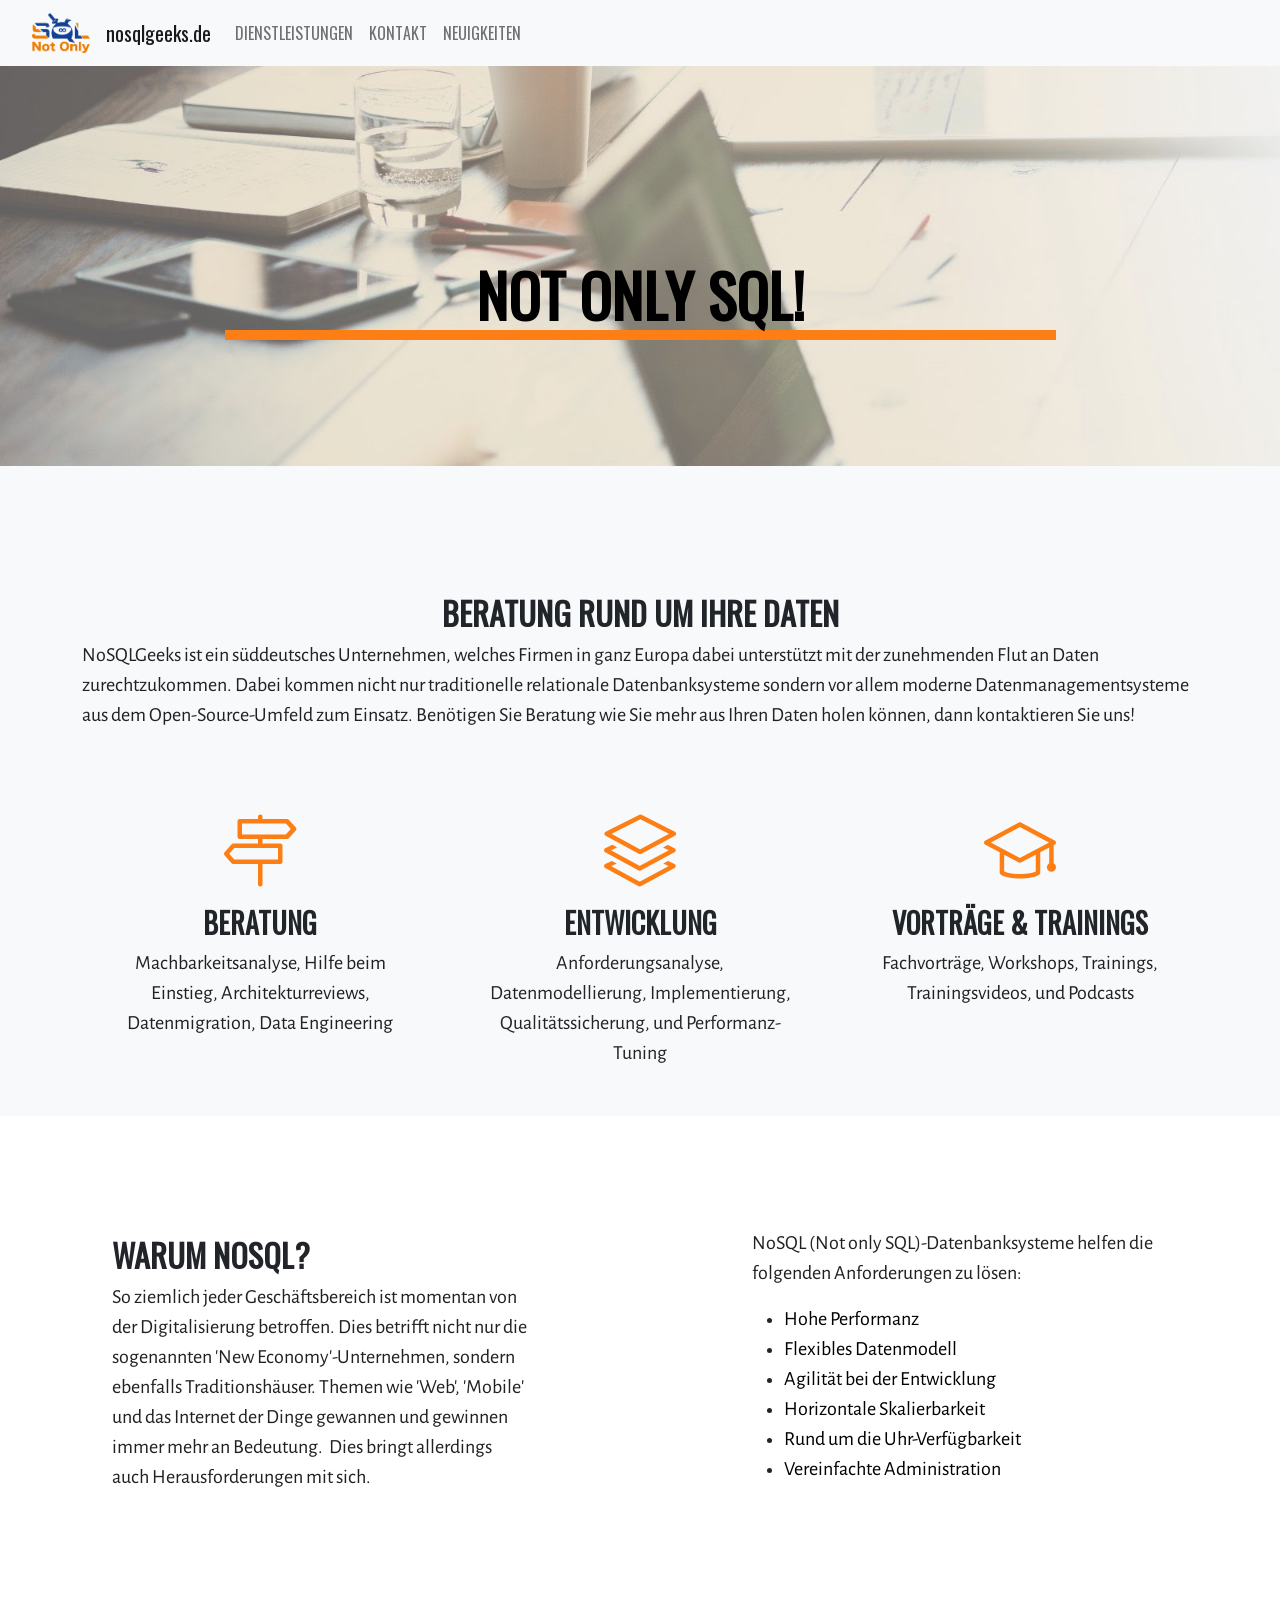
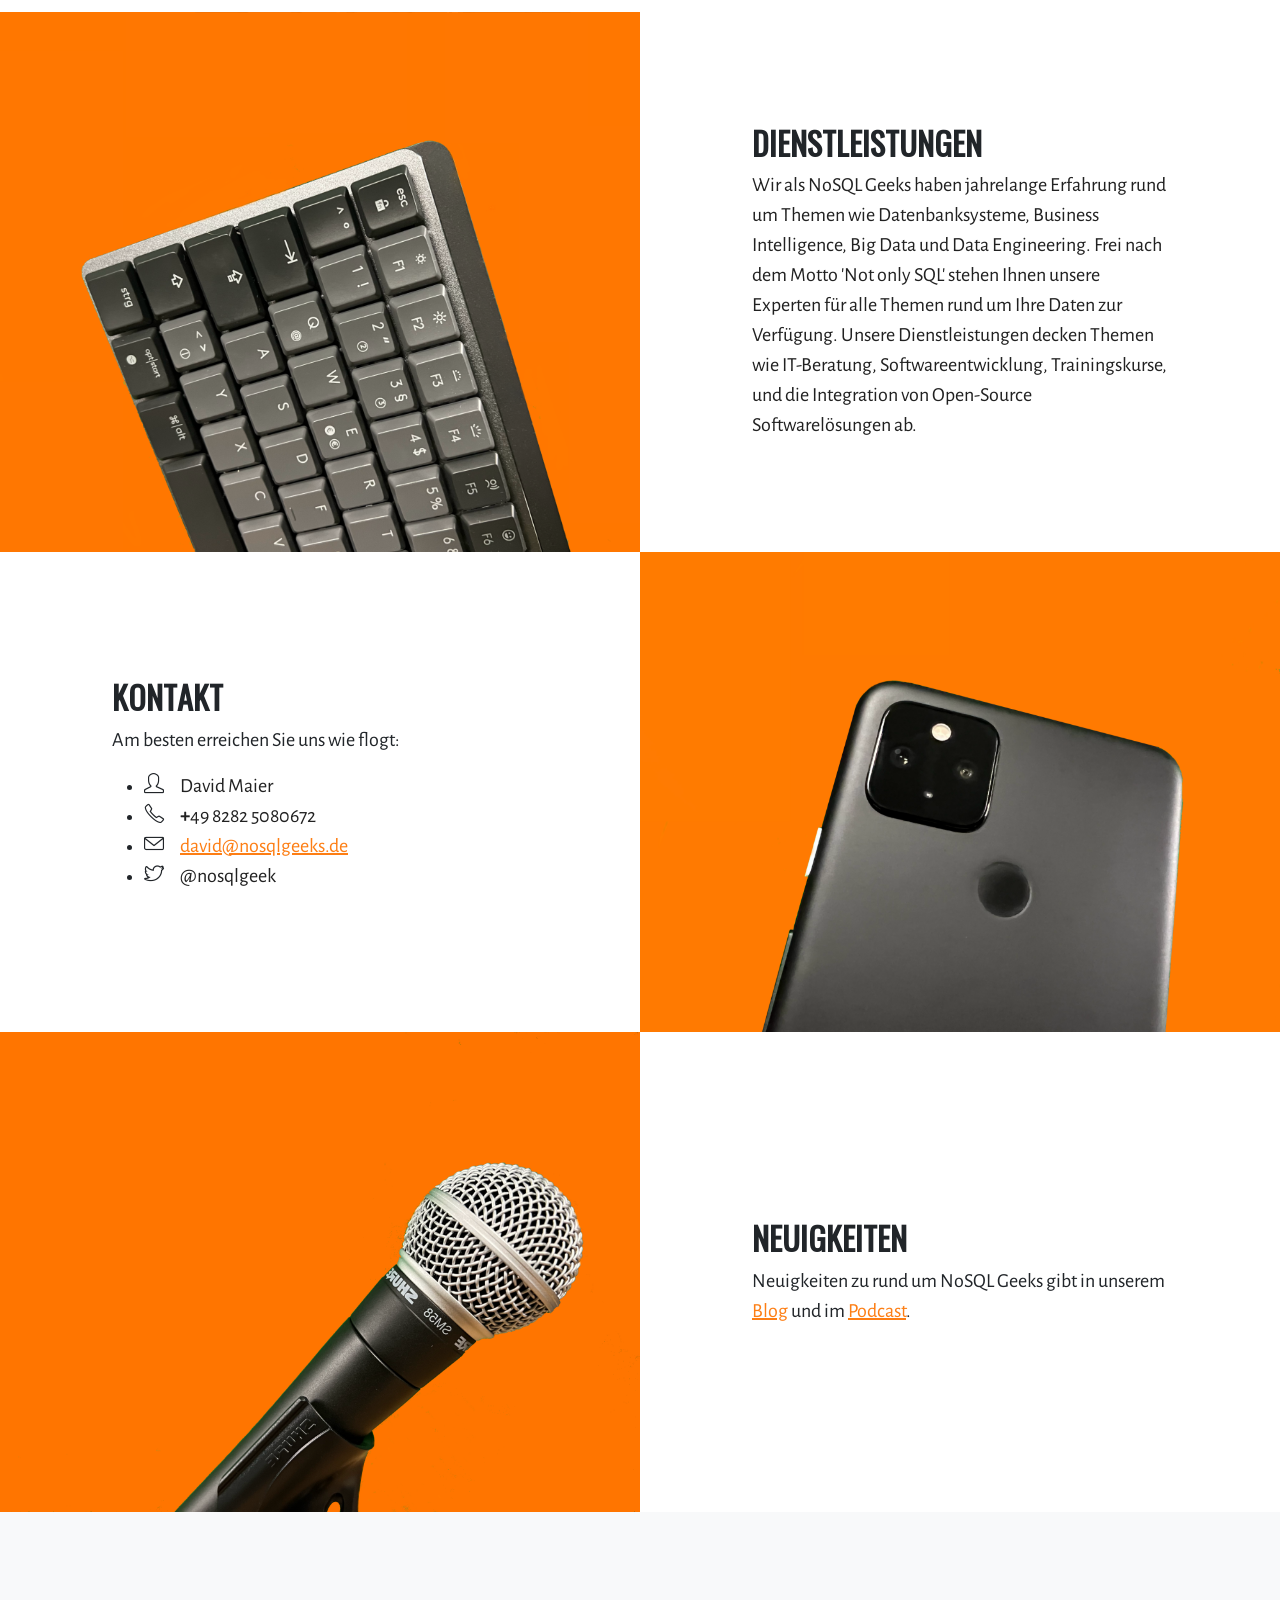
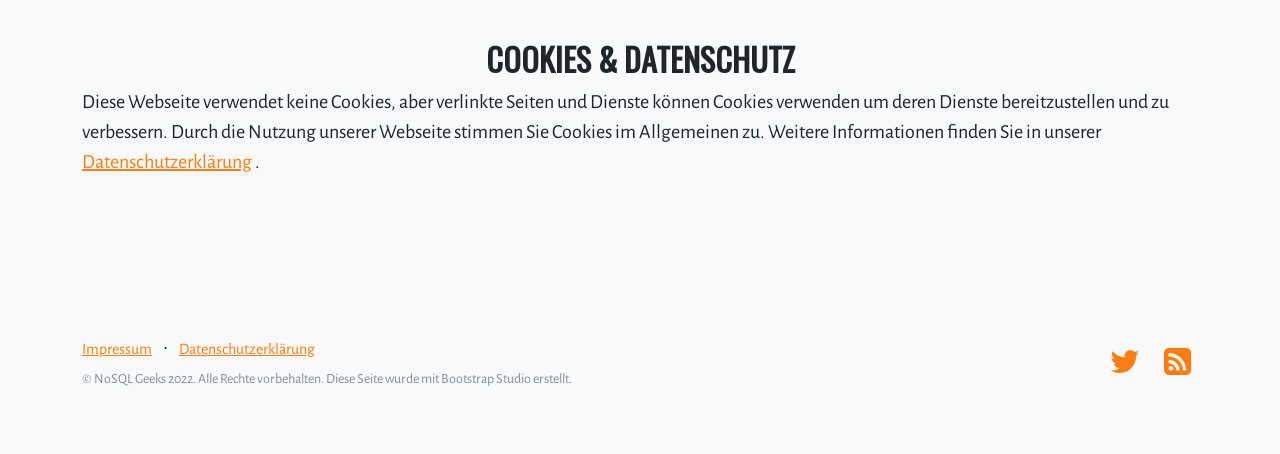
==== html/de/index.html @ 0752ed27 "Initial commit" ====
<!DOCTYPE html>
<html>

<head>
    <meta charset="utf-8">
    <meta name="viewport" content="width=device-width, initial-scale=1.0, shrink-to-fit=no">
    <title>Home - NoSQL Geeks</title>
    <meta name="description" content="NOT ONLY SQL!">
    <link rel="stylesheet" href="assets/bootstrap/css/bootstrap.min.css">
    <link rel="stylesheet" href="assets/css/Alegreya%20Sans.css">
    <link rel="stylesheet" href="assets/css/Lato.css">
    <link rel="stylesheet" href="assets/css/Oswald.css">
    <link rel="stylesheet" href="assets/fonts/font-awesome.min.css">
    <link rel="stylesheet" href="assets/fonts/simple-line-icons.min.css">
    <link rel="stylesheet" href="assets/css/custom.css">
</head>

<body><nav id="top-navbar" class="navbar navbar-expand-md navbar-light bg-light" style="font-family: Oswald, sans-serif; padding-left: 32px">
    <a class="navbar-brand" href="index.html">
        <img src="assets/img/ng-logo.png" width="58" height="40" alt="">
    </a>
    <a class="navbar-brand" href="index.html">nosqlgeeks.de</a>
    <div class="collapse navbar-collapse" id="navbarNavAltMarkup">
        <div class="navbar-nav">
            <a class="nav-item nav-link" href="#services">DIENSTLEISTUNGEN</a>
            <a class="nav-item nav-link" href="#contact">KONTAKT</a>
            <a class="nav-item nav-link" href="#news">NEUIGKEITEN</a>
        </div>
    </div>
</nav>
    <header class="text-center text-white masthead" style="background: url(&quot;assets/img/header-bg-lc.jpg&quot;) center / cover;height: 400px;opacity: 1;">
        <div class="container">
            <div class="row">
                <div class="col-xl-9 mx-auto position-relative">
                    <h1 class="mb-5" style="font-family: Oswald, sans-serif;font-size: 60px;border-style: solid;border-top-style: none;border-top-color: var(--bs-body-bg);border-right-style: none;border-bottom-width: 10px;border-bottom-color: var(--bs-orange);border-left-style: none;border-radius: 0px;color: var(--bs-black);">NOT ONLY SQL!</h1>
                </div>
            </div>
        </div>
    </header>
    <section class="text-center bg-light features-icons" style="padding-bottom: 32px;padding-top: 64px;">
        <div class="container">
            <div class="row g-0">
                <div class="col-lg-12 col-xxl-12 my-auto order-lg-1 showcase-text" style="padding-bottom: 64px;padding-top: 64px;">
                    <h2 style="font-family: Oswald, sans-serif;">BERATUNG RUND UM IHRE DATEN</h2>
                    <p class="lead mb-0" style="font-family: 'Alegreya Sans', sans-serif;text-align: left;"><span style="color: rgb(33, 33, 33);">NoSQLGeeks ist ein süddeutsches Unternehmen, welches Firmen in ganz Europa dabei unterstützt mit der zunehmenden Flut an Daten zurechtzukommen. Dabei kommen nicht nur traditionelle relationale Datenbanksysteme sondern vor allem moderne Datenmanagementsysteme aus dem Open-Source-Umfeld zum Einsatz. Benötigen Sie Beratung wie Sie mehr aus Ihren Daten holen können, dann kontaktieren Sie uns!</span><br></p>
                </div>
            </div>
            <div class="row">
                <div class="col-lg-4">
                    <div class="mx-auto features-icons-item mb-5 mb-lg-0 mb-lg-3">
                        <div class="d-flex features-icons-icon"><i class="icon-directions m-auto" data-bss-hover-animate="pulse" style="color: var(--bs-orange);"></i></div>
                        <h3 style="font-family: Oswald, sans-serif;">BERATUNG</h3>
                        <p class="lead mb-0" style="font-family: 'Alegreya Sans', sans-serif;"><span style="color: rgb(33, 33, 33);">Machbarkeitsanalyse, Hilfe beim Einstieg, Architekturreviews, Datenmigration, Data Engineering</span></p>
                    </div>
                </div>
                <div class="col-lg-4">
                    <div class="mx-auto features-icons-item mb-5 mb-lg-0 mb-lg-3">
                        <div class="d-flex features-icons-icon"><i class="icon-layers m-auto" data-bss-hover-animate="pulse" style="color: var(--bs-orange);"></i></div>
                        <h3 style="font-family: Oswald, sans-serif;">ENTWICKLUNG</h3>
                        <p class="lead mb-0" style="font-family: 'Alegreya Sans', sans-serif;">Anforderungsanalyse, Datenmodellierung, Implementierung, Qualitätssicherung, und Performanz-Tuning</p>
                    </div>
                </div>
                <div class="col-lg-4">
                    <div class="mx-auto features-icons-item mb-5 mb-lg-0 mb-lg-3">
                        <div class="d-flex features-icons-icon"><i class="icon-graduation m-auto" data-bss-hover-animate="pulse" style="color: var(--bs-orange);"></i></div>
                        <h3 style="font-family: Oswald, sans-serif;">VORTRÄGE &amp; TRAININGS</h3>
                        <p class="lead mb-0" style="font-family: 'Alegreya Sans', sans-serif;"><span style="color: rgb(33, 33, 33);">Fachvorträge,&nbsp;Workshops,&nbsp;Trainings, Trainingsvideos, und Podcasts</span></p>
                    </div>
                </div>
            </div>
        </div>
    </section>
    <section class="showcase">
        <div class="container-fluid p-0">
            <div class="row g-0">
                <div class="col-lg-6 my-auto order-lg-1 showcase-text">
                    <h2 id="why-nosql" style="font-family: Oswald, sans-serif;">WARUM NOSQL?</h2>
                    <p class="lead mb-0" style="font-family: 'Alegreya Sans', sans-serif;"><span style="color: rgb(33, 33, 33);">So ziemlich jeder Geschäftsbereich ist momentan von der Digitalisierung betroffen. Dies betrifft nicht nur die sogenannten 'New Economy'-Unternehmen, sondern ebenfalls Traditionshäuser. Themen wie 'Web', 'Mobile' und das Internet der Dinge gewannen und gewinnen immer mehr an Bedeutung.&nbsp;&nbsp;Dies bringt allerdings auch Herausforderungen mit sich.&nbsp;</span></p>
                </div>
                <div class="col-lg-6 my-auto order-lg-1 showcase-text">
                    <p style="font-family: 'Alegreya Sans', sans-serif;font-size: 20px;"><span style="color: rgb(33, 33, 33);">NoSQL (Not only SQL)-Datenbanksysteme helfen die folgenden Anforderungen zu lösen:&nbsp;&nbsp;</span></p>
                    <ul style="margin: 16px 0px 16px;">
                        <li style="font-family: 'Alegreya Sans', sans-serif;font-size: 20px;"><span style="color: rgb(0, 0, 0);">Hohe Performanz</span></li>
                        <li style="font-family: 'Alegreya Sans', sans-serif;font-size: 20px;"><span style="color: rgb(0, 0, 0);">Flexibles Datenmodell</span><br></li>
                        <li style="font-family: 'Alegreya Sans', sans-serif;font-size: 20px;"><span style="color: rgb(0, 0, 0);">Agilität bei der Entwicklung</span><br></li>
                        <li style="font-family: 'Alegreya Sans', sans-serif;font-size: 20px;"><span style="color: rgb(0, 0, 0);">Horizontale Skalierbarkeit</span><br></li>
                        <li style="font-family: 'Alegreya Sans', sans-serif;font-size: 20px;"><span style="color: rgb(0, 0, 0);">Rund um die Uhr-Verfügbarkeit</span><br></li>
                        <li style="font-family: 'Alegreya Sans', sans-serif;font-size: 20px;"><span style="color: rgb(0, 0, 0);">Vereinfachte Administration</span><br></li>
                    </ul>
                    <div id="services"></div>
                </div>
            </div>
            <div class="row g-0">
                <div class="col-lg-6 text-white showcase-img" style="filter: hue-rotate(0deg) saturate(100%) sepia(0%);background: url(&quot;assets/img/keyboard.png&quot;) center / cover;opacity: 1;backdrop-filter: opacity(1) sepia(0%);"><span></span></div>
                <div class="col-lg-6 my-auto order-lg-1 showcase-text">
                    <h2 style="font-family: Oswald, sans-serif;">DIENSTLEISTUNGEN</h2>
                    <p class="lead mb-0" style="font-family: 'Alegreya Sans', sans-serif;"><span style="color: rgb(33, 33, 33);">Wir als NoSQL Geeks haben jahrelange Erfahrung rund um Themen wie Datenbanksysteme, Business Intelligence, Big Data und Data Engineering. Frei nach dem Motto 'Not only SQL' stehen Ihnen unsere Experten für alle Themen rund um Ihre Daten zur Verfügung. Unsere Dienstleistungen decken Themen wie IT-Beratung, Softwareentwicklung, Trainingskurse, und die Integration von Open-Source Softwarelösungen ab.</span></p>
                </div>
            </div>
            <div id="contact"></div>
            <div class="row g-0">
                <div class="col-lg-6 text-white order-lg-2 showcase-img" style="filter: grayscale(0%) hue-rotate(0deg) saturate(100%) sepia(0%);background: url(&quot;assets/img/phone.png&quot;) center / cover;opacity: 1;backdrop-filter: opacity(1);"><span></span></div>
                <div class="col-lg-6 my-auto order-lg-1 showcase-text">
                    <h2 style="font-family: Oswald, sans-serif;"><strong>KONTAKT</strong></h2>
                    <p class="lead mb-0" style="font-family: 'Alegreya Sans', sans-serif;padding-bottom: 16px;">Am besten erreichen Sie uns wie flogt:</p>
                    <ul>
                        <li style="font-size: 20px;font-family: 'Alegreya Sans', sans-serif;"><i class="icon-user" style="padding: 0px;padding-right: 16px;"></i><span style="color: rgb(33, 33, 33);">David Maier</span></li>
                        <li style="font-size: 20px;font-family: 'Alegreya Sans', sans-serif;"><i class="icon-phone" style="padding-right: 16px;"></i><strong><span style="color: rgb(33, 33, 33);">+</span></strong><span style="color: rgb(33, 33, 33);">49 8282 5080672</span><br></li>
                        <li style="font-size: 20px;font-family: 'Alegreya Sans', sans-serif;"><i class="icon-envelope" style="padding-right: 16px;"></i><a href="mailto:david@nosqlgeeks.de" target="_blank"><span style="color: inherit;">david@nosqlgeeks.de</span></a><br></li>
                        <li style="font-size: 20px;font-family: 'Alegreya Sans', sans-serif;"><i class="icon-social-twitter" style="padding-right: 16px;"></i><span style="color: rgb(33, 33, 33);">@nosqlgeek</span><br></li>
                    </ul>
                </div>
            </div>
            <div class="row g-0">
                <div class="col-lg-6 text-white showcase-img" style="background: url(&quot;assets/img/mic.png&quot;) center / cover;filter: hue-rotate(0deg) saturate(100%);opacity: 1;"><span></span></div>
                <div class="col">
                    <div id="news"></div>
                </div>
                <div class="col-lg-6 my-auto order-lg-1 showcase-text">
                    <h2 style="font-family: Oswald, sans-serif;">NEUIGKEITEN</h2><p class="lead mb-0" style="font-family: 'Alegreya Sans', sans-serif;">Neuigkeiten zu rund um NoSQL Geeks gibt in unserem <a href="http://nosqlgeek.blogspot.com">Blog</a> und im <a href="https://www.grumpy-old-coders.org">Podcast</a>.</p>
                </div>
            </div>
        </div>
    </section>
    <section class="text-center bg-light features-icons" style="padding-bottom: 32px;padding-top: 64px;">
        <div class="container">
            <div class="row g-0">
                <div class="col-lg-12 col-xl-12 col-xxl-12 my-auto order-lg-1 showcase-text" style="padding-bottom: 64px;padding-top: 64px;">
                    <h2 style="font-family: Oswald, sans-serif;">COOKIES &amp; DATENSCHUTZ</h2><p class="lead mb-0" style="font-family: 'Alegreya Sans', sans-serif; text-align: left; font-size: 20px">Diese Webseite verwendet keine Cookies, aber verlinkte Seiten und Dienste können Cookies verwenden um deren Dienste bereitzustellen und zu verbessern. Durch die Nutzung unserer Webseite stimmen Sie Cookies im Allgemeinen zu. Weitere Informationen finden Sie in unserer <a href="./datenschutz.html">Datenschutzerklärung</a> .<br /></p>
                </div>
            </div>
        </div>
    </section>
    <footer class="bg-light footer" style="font-family: 'Alegreya Sans', sans-serif;">
        <div class="container">
            <div class="row">
                <div class="col-lg-6 text-center text-lg-start my-auto h-100">
                    <ul class="list-inline mb-2">
                        <li class="list-inline-item"><a href="./impressum.html">Impressum</a></li>
                        <li class="list-inline-item"><span>⋅</span></li>
                        <li class="list-inline-item"><a href="./datenschutz.html">Datenschutzerklärung</a></li>
                        <li class="list-inline-item"></li>
                    </ul>
                    <p class="text-muted small mb-4 mb-lg-0">© NoSQL Geeks 2022. Alle Rechte vorbehalten. Diese Seite wurde mit Bootstrap Studio erstellt.</p>
                </div>
                <div class="col-lg-6 text-center text-lg-end my-auto h-100">
                    <ul class="list-inline mb-0">
                        <li class="list-inline-item"><a href="#"></a></li>
                        <li class="list-inline-item"><a href="https://mobile.twitter.com/nosqlgeek"><i class="fa fa-twitter fa-2x fa-fw" style="color: var(--bs-orange);"></i></a></li>
                        <li class="list-inline-item"><a href="http://nosqlgeek.blogspot.com"><i class="fa fa-rss-square fa-2x fa-fw" style="color: var(--bs-orange);"></i></a></li>
                    </ul>
                </div>
            </div>
        </div>
    </footer><script>
    
// When the user scrolls the page, execute myFunction 
window.onscroll = function() {fixedNavbar()};

// Get the navbar
var navbar = document.getElementById("top-navbar")

// Get the offset position of the navbar
var sticky = navbar.offsetTop;
    
// Add the sticky class to the navbar when you reach its scroll position. Remove "sticky" when you leave the scroll position
function fixedNavbar() {
  if (window.pageYOffset > sticky) {
    navbar.classList.add("sticky");
  } else {
    navbar.classList.remove("sticky");
  }
}

</script>
    <script src="assets/bootstrap/js/bootstrap.min.js"></script>
    <script src="assets/js/bs-init.js"></script>
</body>

</html>
---- html/de/assets/css/Lato.css ----
@font-face {
	font-family: 'Lato';
	src: url(../../assets/fonts/S6u_w4BMUTPHjxsI9w2_FQftx9897sxZ.woff2) format('woff2');
	font-weight: 300;
	font-style: italic;
	font-display: swap;
	unicode-range: U+0100-024F, U+0259, U+1E00-1EFF, U+2020, U+20A0-20AB, U+20AD-20CF, U+2113, U+2C60-2C7F, U+A720-A7FF;
}

@font-face {
	font-family: 'Lato';
	src: url(../../assets/fonts/S6u_w4BMUTPHjxsI9w2_Gwftx9897g.woff2) format('woff2');
	font-weight: 300;
	font-style: italic;
	font-display: swap;
	unicode-range: U+0000-00FF, U+0131, U+0152-0153, U+02BB-02BC, U+02C6, U+02DA, U+02DC, U+2000-206F, U+2074, U+20AC, U+2122, U+2191, U+2193, U+2212, U+2215, U+FEFF, U+FFFD;
}

@font-face {
	font-family: 'Lato';
	src: url(../../assets/fonts/S6u8w4BMUTPHjxsAUi-qNiXg7eU0.woff2) format('woff2');
	font-weight: 400;
	font-style: italic;
	font-display: swap;
	unicode-range: U+0100-024F, U+0259, U+1E00-1EFF, U+2020, U+20A0-20AB, U+20AD-20CF, U+2113, U+2C60-2C7F, U+A720-A7FF;
}

@font-face {
	font-family: 'Lato';
	src: url(../../assets/fonts/S6u8w4BMUTPHjxsAXC-qNiXg7Q.woff2) format('woff2');
	font-weight: 400;
	font-style: italic;
	font-display: swap;
	unicode-range: U+0000-00FF, U+0131, U+0152-0153, U+02BB-02BC, U+02C6, U+02DA, U+02DC, U+2000-206F, U+2074, U+20AC, U+2122, U+2191, U+2193, U+2212, U+2215, U+FEFF, U+FFFD;
}

@font-face {
	font-family: 'Lato';
	src: url(../../assets/fonts/S6u_w4BMUTPHjxsI5wq_FQftx9897sxZ.woff2) format('woff2');
	font-weight: 700;
	font-style: italic;
	font-display: swap;
	unicode-range: U+0100-024F, U+0259, U+1E00-1EFF, U+2020, U+20A0-20AB, U+20AD-20CF, U+2113, U+2C60-2C7F, U+A720-A7FF;
}

@font-face {
	font-family: 'Lato';
	src: url(../../assets/fonts/S6u_w4BMUTPHjxsI5wq_Gwftx9897g.woff2) format('woff2');
	font-weight: 700;
	font-style: italic;
	font-display: swap;
	unicode-range: U+0000-00FF, U+0131, U+0152-0153, U+02BB-02BC, U+02C6, U+02DA, U+02DC, U+2000-206F, U+2074, U+20AC, U+2122, U+2191, U+2193, U+2212, U+2215, U+FEFF, U+FFFD;
}

@font-face {
	font-family: 'Lato';
	src: url(../../assets/fonts/S6u9w4BMUTPHh7USSwaPGQ3q5d0N7w.woff2) format('woff2');
	font-weight: 300;
	font-style: normal;
	font-display: swap;
	unicode-range: U+0100-024F, U+0259, U+1E00-1EFF, U+2020, U+20A0-20AB, U+20AD-20CF, U+2113, U+2C60-2C7F, U+A720-A7FF;
}

@font-face {
	font-family: 'Lato';
	src: url(../../assets/fonts/S6u9w4BMUTPHh7USSwiPGQ3q5d0.woff2) format('woff2');
	font-weight: 300;
	font-style: normal;
	font-display: swap;
	unicode-range: U+0000-00FF, U+0131, U+0152-0153, U+02BB-02BC, U+02C6, U+02DA, U+02DC, U+2000-206F, U+2074, U+20AC, U+2122, U+2191, U+2193, U+2212, U+2215, U+FEFF, U+FFFD;
}

@font-face {
	font-family: 'Lato';
	src: url(../../assets/fonts/S6uyw4BMUTPHjxAwXiWtFCfQ7A.woff2) format('woff2');
	font-weight: 400;
	font-style: normal;
	font-display: swap;
	unicode-range: U+0100-024F, U+0259, U+1E00-1EFF, U+2020, U+20A0-20AB, U+20AD-20CF, U+2113, U+2C60-2C7F, U+A720-A7FF;
}

@font-face {
	font-family: 'Lato';
	src: url(../../assets/fonts/S6uyw4BMUTPHjx4wXiWtFCc.woff2) format('woff2');
	font-weight: 400;
	font-style: normal;
	font-display: swap;
	unicode-range: U+0000-00FF, U+0131, U+0152-0153, U+02BB-02BC, U+02C6, U+02DA, U+02DC, U+2000-206F, U+2074, U+20AC, U+2122, U+2191, U+2193, U+2212, U+2215, U+FEFF, U+FFFD;
}

@font-face {
	font-family: 'Lato';
	src: url(../../assets/fonts/S6u9w4BMUTPHh6UVSwaPGQ3q5d0N7w.woff2) format('woff2');
	font-weight: 700;
	font-style: normal;
	font-display: swap;
	unicode-range: U+0100-024F, U+0259, U+1E00-1EFF, U+2020, U+20A0-20AB, U+20AD-20CF, U+2113, U+2C60-2C7F, U+A720-A7FF;
}

@font-face {
	font-family: 'Lato';
	src: url(../../assets/fonts/S6u9w4BMUTPHh6UVSwiPGQ3q5d0.woff2) format('woff2');
	font-weight: 700;
	font-style: normal;
	font-display: swap;
	unicode-range: U+0000-00FF, U+0131, U+0152-0153, U+02BB-02BC, U+02C6, U+02DA, U+02DC, U+2000-206F, U+2074, U+20AC, U+2122, U+2191, U+2193, U+2212, U+2215, U+FEFF, U+FFFD;
}
---- html/de/assets/css/Oswald.css ----
@font-face {
	font-family: 'Oswald';
	src: url(../../assets/fonts/TK3_WkUHHAIjg75cFRf3bXL8LICs1_FvsUtiYySUhiCXABTV.woff) format('woff');
	font-weight: 400;
	font-style: normal;
	font-display: swap;
	unicode-range: U+0460-052F, U+1C80-1C88, U+20B4, U+2DE0-2DFF, U+A640-A69F, U+FE2E-FE2F;
}

@font-face {
	font-family: 'Oswald';
	src: url(../../assets/fonts/TK3_WkUHHAIjg75cFRf3bXL8LICs1_FvsUJiYySUhiCXABTV.woff) format('woff');
	font-weight: 400;
	font-style: normal;
	font-display: swap;
	unicode-range: U+0301, U+0400-045F, U+0490-0491, U+04B0-04B1, U+2116;
}

@font-face {
	font-family: 'Oswald';
	src: url(../../assets/fonts/TK3_WkUHHAIjg75cFRf3bXL8LICs1_FvsUliYySUhiCXABTV.woff) format('woff');
	font-weight: 400;
	font-style: normal;
	font-display: swap;
	unicode-range: U+0102-0103, U+0110-0111, U+0128-0129, U+0168-0169, U+01A0-01A1, U+01AF-01B0, U+1EA0-1EF9, U+20AB;
}

@font-face {
	font-family: 'Oswald';
	src: url(../../assets/fonts/TK3_WkUHHAIjg75cFRf3bXL8LICs1_FvsUhiYySUhiCXABTV.woff) format('woff');
	font-weight: 400;
	font-style: normal;
	font-display: swap;
	unicode-range: U+0100-024F, U+0259, U+1E00-1EFF, U+2020, U+20A0-20AB, U+20AD-20CF, U+2113, U+2C60-2C7F, U+A720-A7FF;
}

@font-face {
	font-family: 'Oswald';
	src: url(../../assets/fonts/TK3_WkUHHAIjg75cFRf3bXL8LICs1_FvsUZiYySUhiCXAA.woff) format('woff');
	font-weight: 400;
	font-style: normal;
	font-display: swap;
	unicode-range: U+0000-00FF, U+0131, U+0152-0153, U+02BB-02BC, U+02C6, U+02DA, U+02DC, U+2000-206F, U+2074, U+20AC, U+2122, U+2191, U+2193, U+2212, U+2215, U+FEFF, U+FFFD;
}
---- html/de/assets/css/custom.css ----
a {
  color: var(--bs-orange);
}

.sticky {
  position: fixed;
  top: 0;
  width: 100%;
  z-index: 10;
}
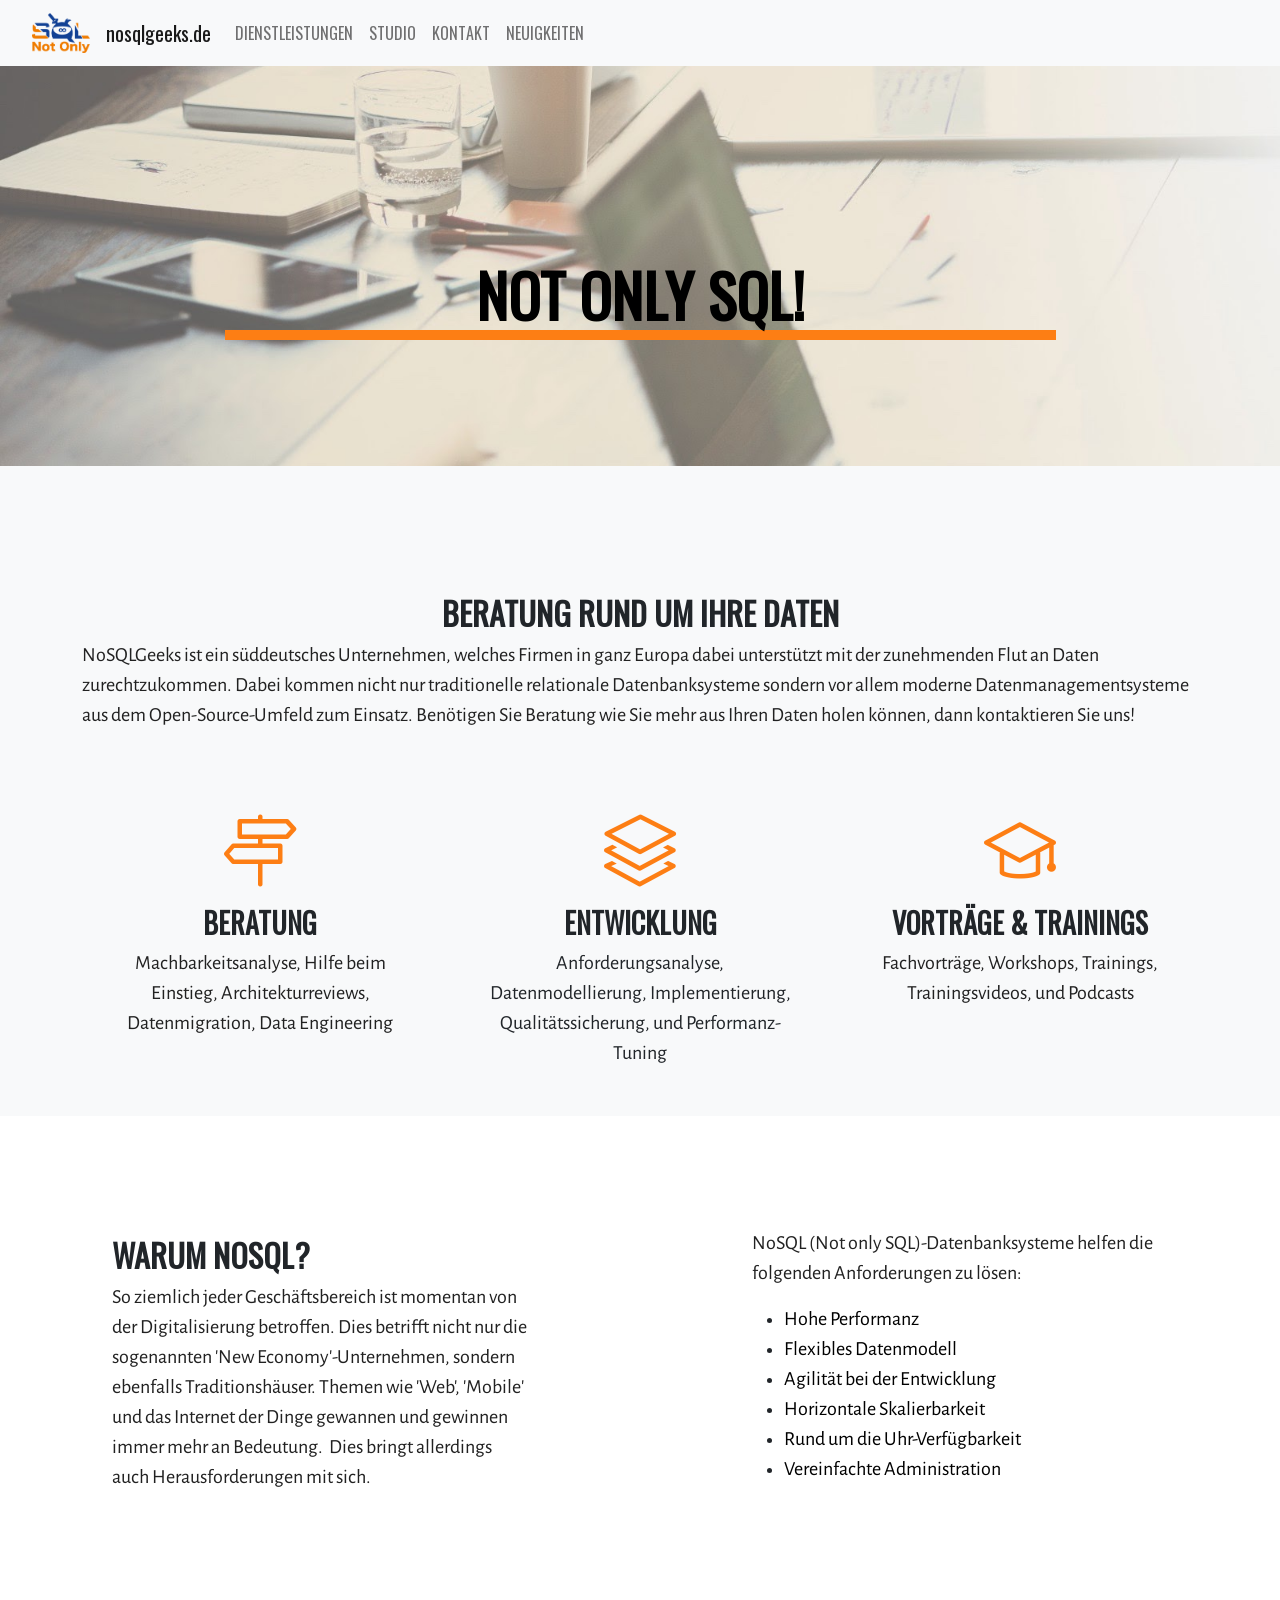
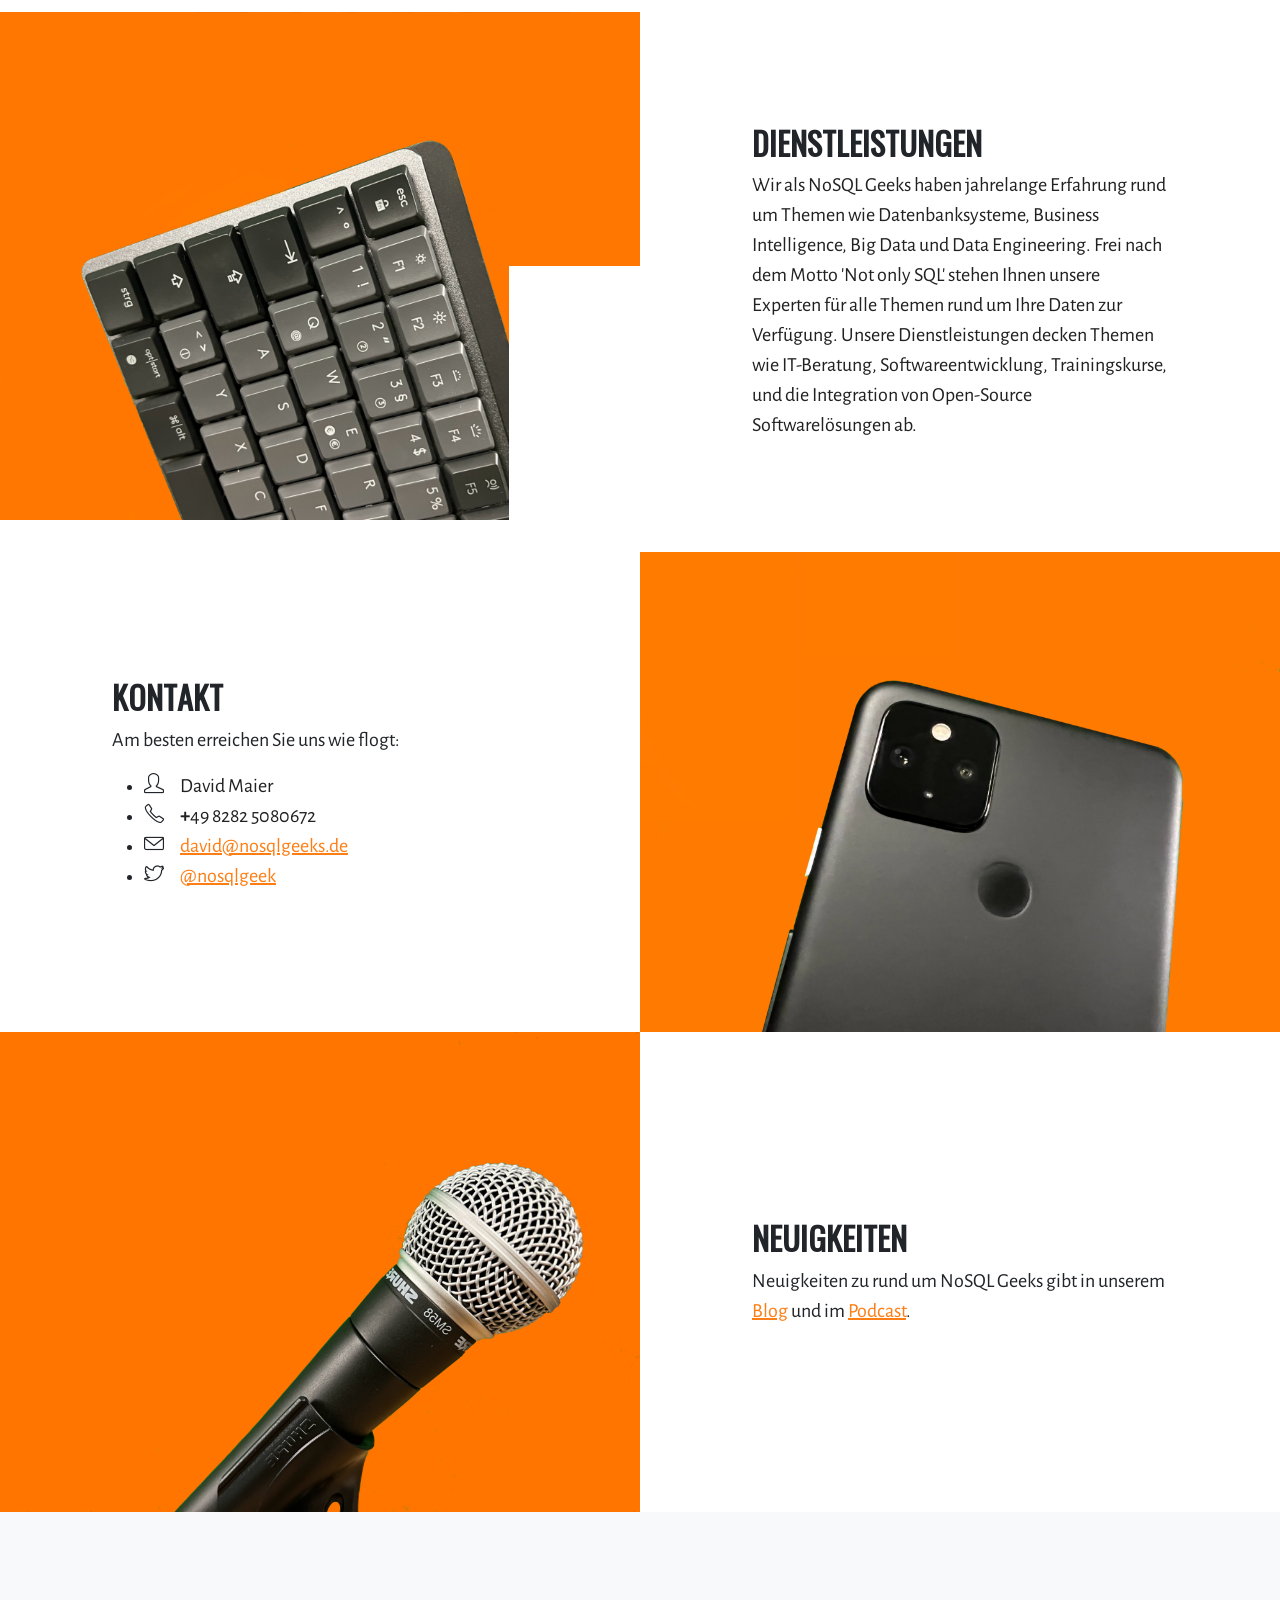
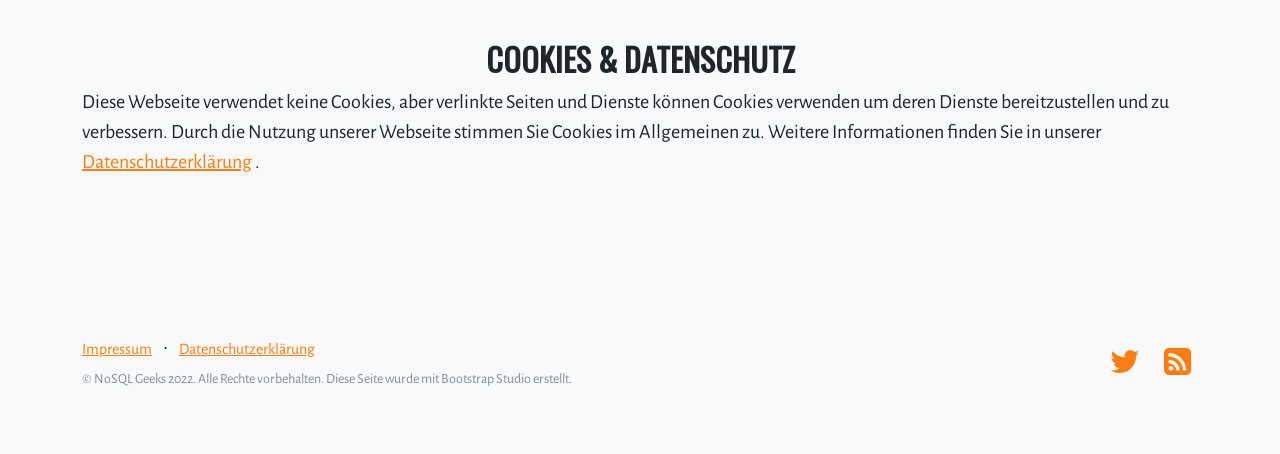
==== commit 2ffacfff: "Added a new studio page, plus some cleanups" ====
--- a/html/de/index.html
+++ b/html/de/index.html
@@ -23,6 +23,7 @@
     <div class="collapse navbar-collapse" id="navbarNavAltMarkup">
         <div class="navbar-nav">
             <a class="nav-item nav-link" href="#services">DIENSTLEISTUNGEN</a>
+            <a class="nav-item nav-link" href="studio.html">STUDIO</a>
             <a class="nav-item nav-link" href="#contact">KONTAKT</a>
             <a class="nav-item nav-link" href="#news">NEUIGKEITEN</a>
         </div>
@@ -107,7 +108,7 @@
                         <li style="font-size: 20px;font-family: 'Alegreya Sans', sans-serif;"><i class="icon-user" style="padding: 0px;padding-right: 16px;"></i><span style="color: rgb(33, 33, 33);">David Maier</span></li>
                         <li style="font-size: 20px;font-family: 'Alegreya Sans', sans-serif;"><i class="icon-phone" style="padding-right: 16px;"></i><strong><span style="color: rgb(33, 33, 33);">+</span></strong><span style="color: rgb(33, 33, 33);">49 8282 5080672</span><br></li>
                         <li style="font-size: 20px;font-family: 'Alegreya Sans', sans-serif;"><i class="icon-envelope" style="padding-right: 16px;"></i><a href="mailto:david@nosqlgeeks.de" target="_blank"><span style="color: inherit;">david@nosqlgeeks.de</span></a><br></li>
-                        <li style="font-size: 20px;font-family: 'Alegreya Sans', sans-serif;"><i class="icon-social-twitter" style="padding-right: 16px;"></i><span style="color: rgb(33, 33, 33);">@nosqlgeek</span><br></li>
+                        <li style="font-size: 20px;font-family: 'Alegreya Sans', sans-serif;"><i class="icon-social-twitter" style="padding-right: 16px;"></i><a href="https://mastodon.social/@nosqlgeek">@nosqlgeek</a><br></li>
                     </ul>
                 </div>
             </div>
@@ -146,7 +147,7 @@
                 <div class="col-lg-6 text-center text-lg-end my-auto h-100">
                     <ul class="list-inline mb-0">
                         <li class="list-inline-item"><a href="#"></a></li>
-                        <li class="list-inline-item"><a href="https://mobile.twitter.com/nosqlgeek"><i class="fa fa-twitter fa-2x fa-fw" style="color: var(--bs-orange);"></i></a></li>
+                        <li class="list-inline-item"><a href="https://mastodon.social/@nosqlgeek"><i class="fa fa-twitter fa-2x fa-fw" style="color: var(--bs-orange);"></i></a></li>
                         <li class="list-inline-item"><a href="http://nosqlgeek.blogspot.com"><i class="fa fa-rss-square fa-2x fa-fw" style="color: var(--bs-orange);"></i></a></li>
                     </ul>
                 </div>
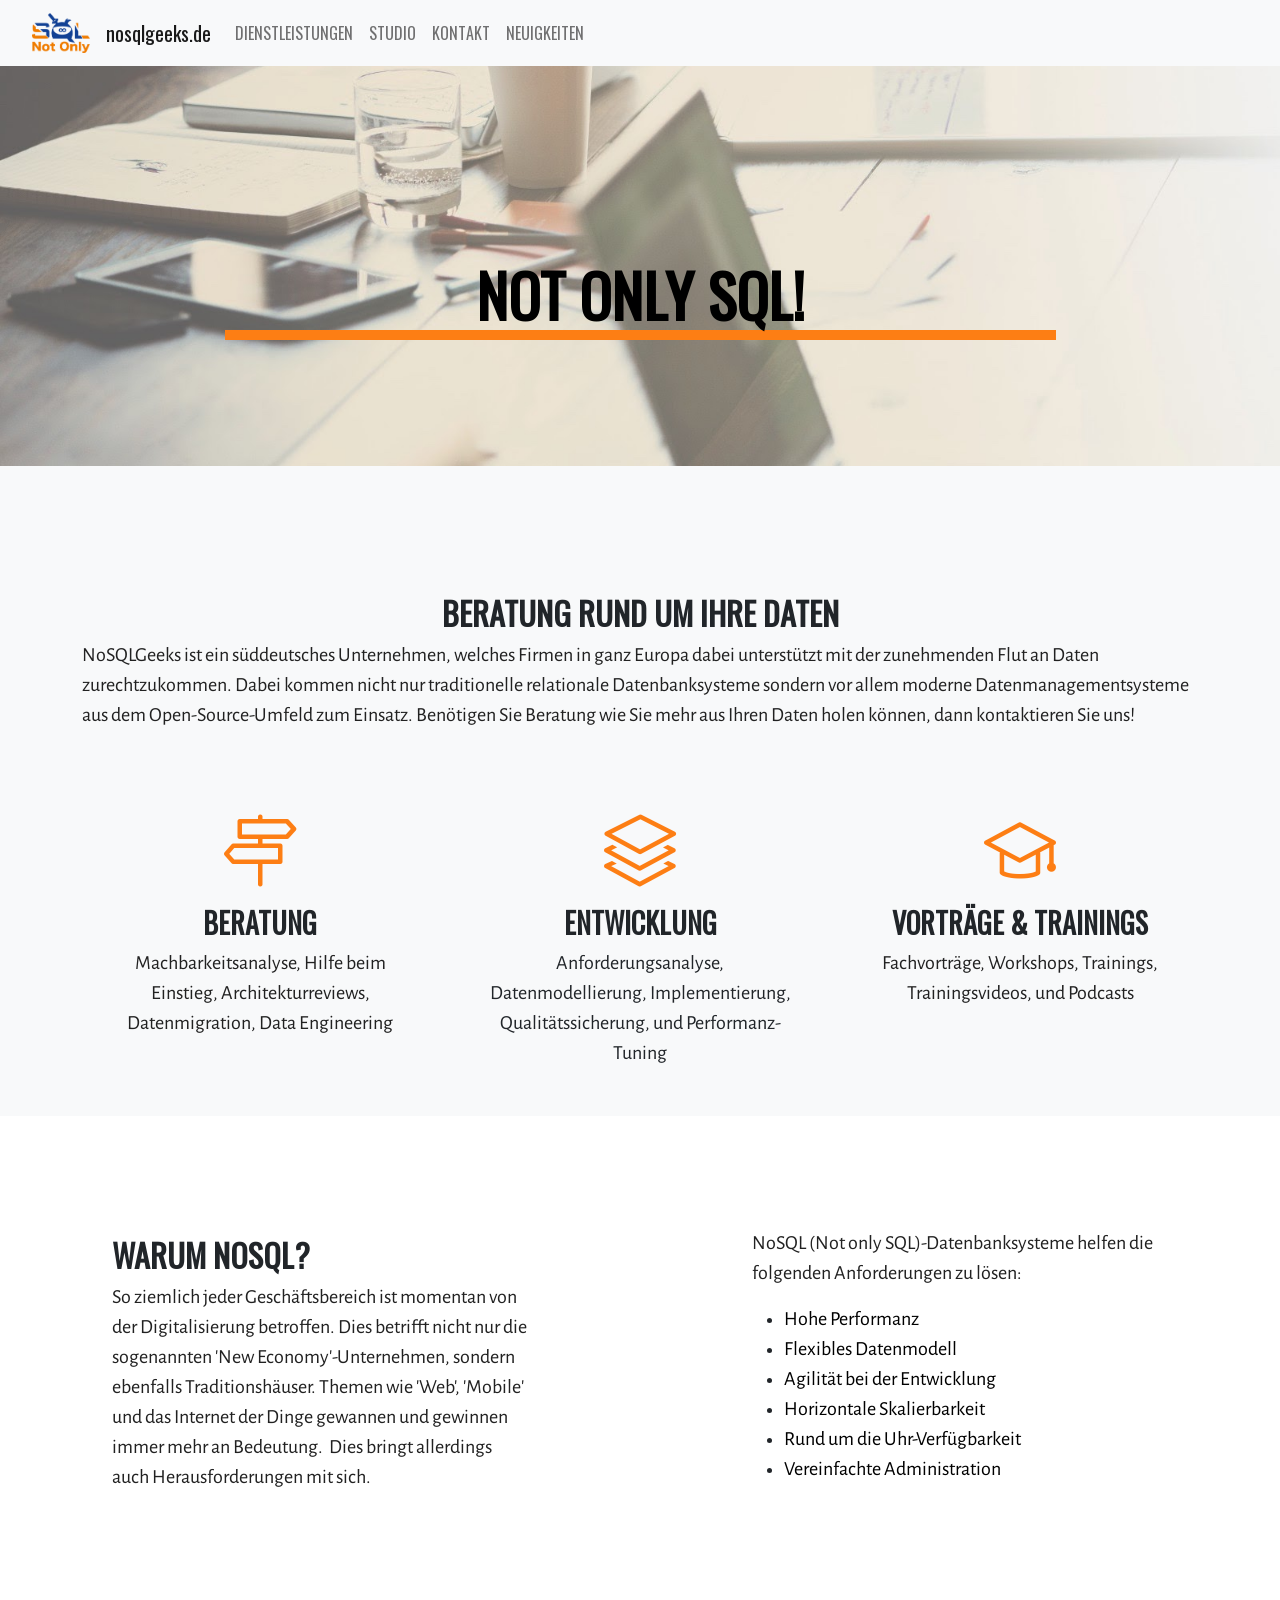
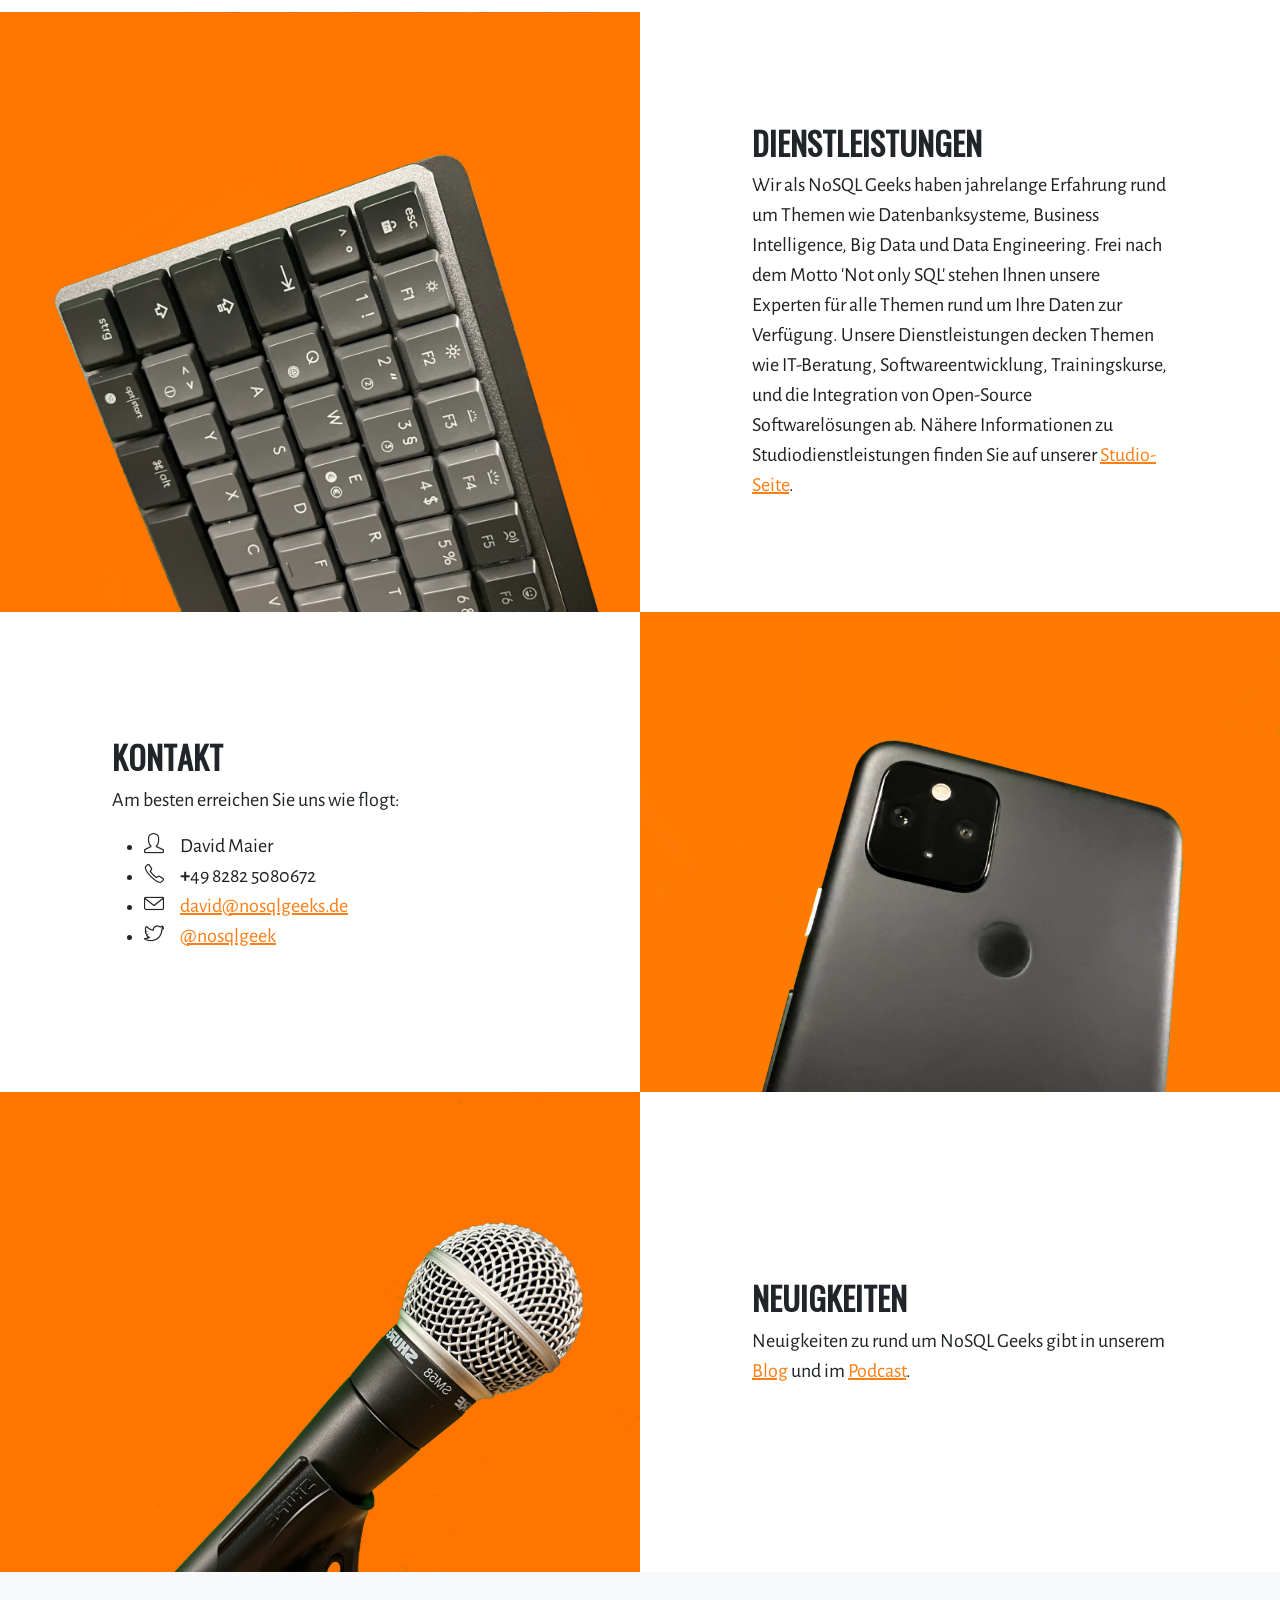
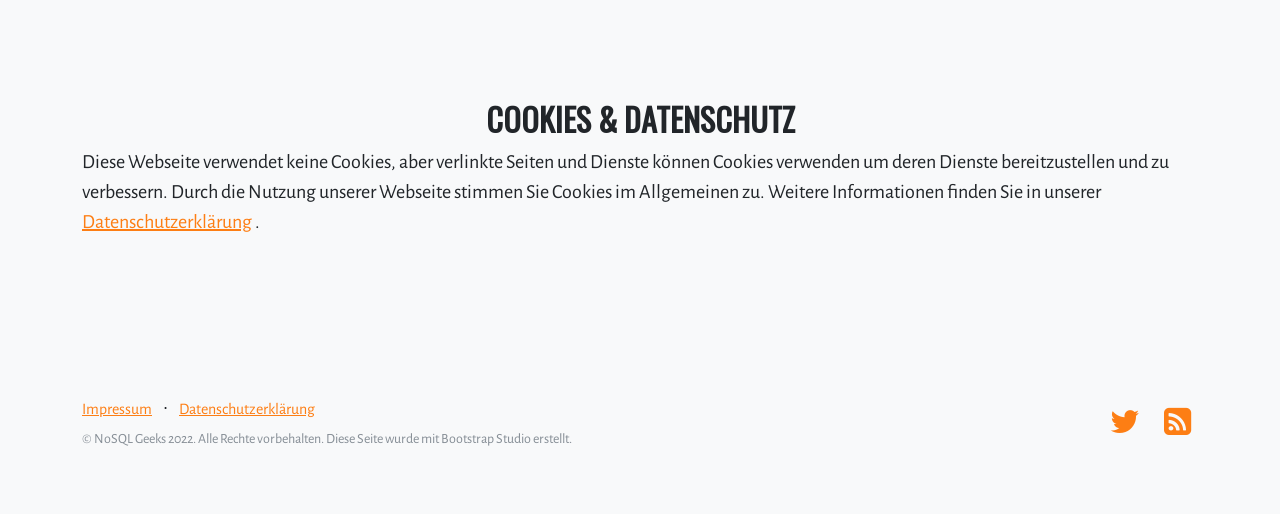
==== commit 329b9d96: "Removed green filter" ====
--- a/html/de/index.html
+++ b/html/de/index.html
@@ -95,7 +95,7 @@
                 <div class="col-lg-6 text-white showcase-img" style="filter: hue-rotate(0deg) saturate(100%) sepia(0%);background: url(&quot;assets/img/keyboard.png&quot;) center / cover;opacity: 1;backdrop-filter: opacity(1) sepia(0%);"><span></span></div>
                 <div class="col-lg-6 my-auto order-lg-1 showcase-text">
                     <h2 style="font-family: Oswald, sans-serif;">DIENSTLEISTUNGEN</h2>
-                    <p class="lead mb-0" style="font-family: 'Alegreya Sans', sans-serif;"><span style="color: rgb(33, 33, 33);">Wir als NoSQL Geeks haben jahrelange Erfahrung rund um Themen wie Datenbanksysteme, Business Intelligence, Big Data und Data Engineering. Frei nach dem Motto 'Not only SQL' stehen Ihnen unsere Experten für alle Themen rund um Ihre Daten zur Verfügung. Unsere Dienstleistungen decken Themen wie IT-Beratung, Softwareentwicklung, Trainingskurse, und die Integration von Open-Source Softwarelösungen ab.</span></p>
+                    <p class="lead mb-0" style="font-family: 'Alegreya Sans', sans-serif;"><span style="color: rgb(33, 33, 33);">Wir als NoSQL Geeks haben jahrelange Erfahrung rund um Themen wie Datenbanksysteme, Business Intelligence, Big Data und Data Engineering. Frei nach dem Motto 'Not only SQL' stehen Ihnen unsere Experten für alle Themen rund um Ihre Daten zur Verfügung. Unsere Dienstleistungen decken Themen wie IT-Beratung, Softwareentwicklung, Trainingskurse, und die Integration von Open-Source Softwarelösungen ab. Nähere Informationen zu Studiodienstleistungen finden Sie auf unserer <a href="studio.html">Studio-Seite</a>.</span></p>
                 </div>
             </div>
             <div id="contact"></div>
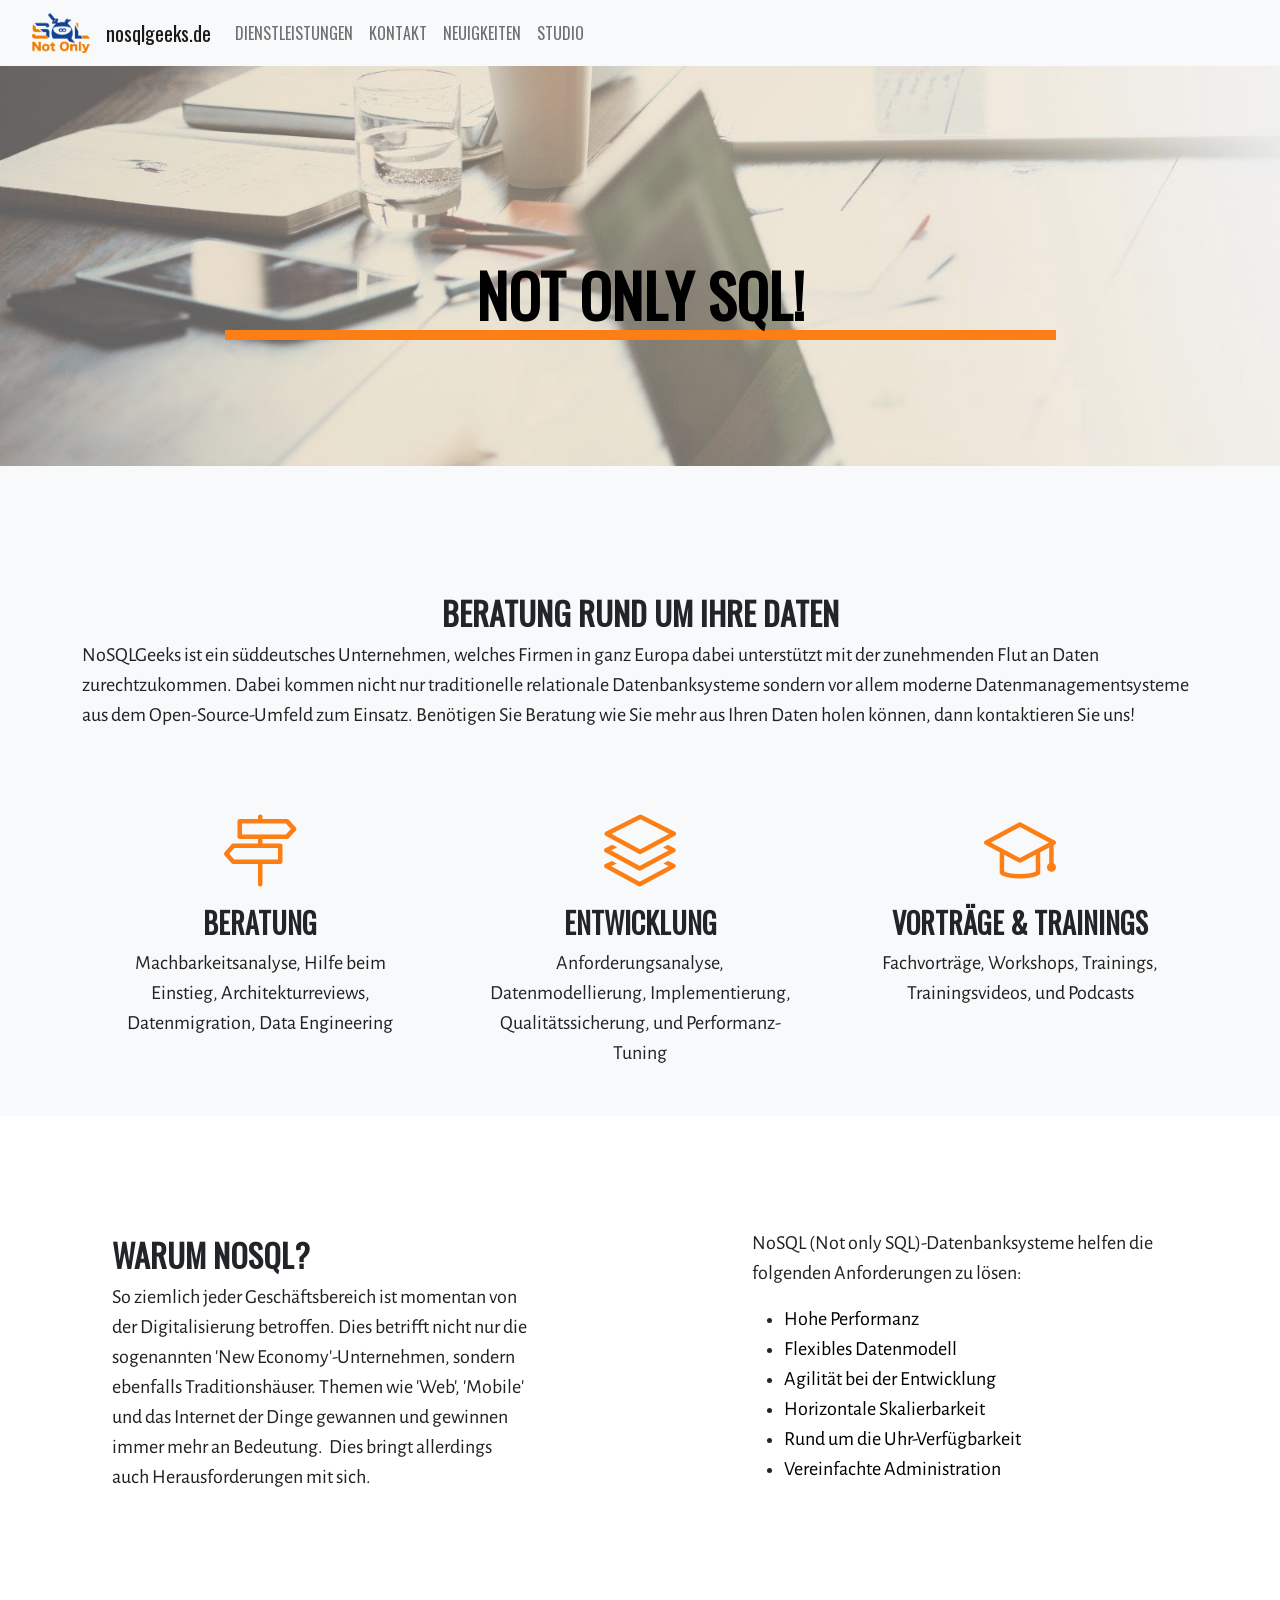
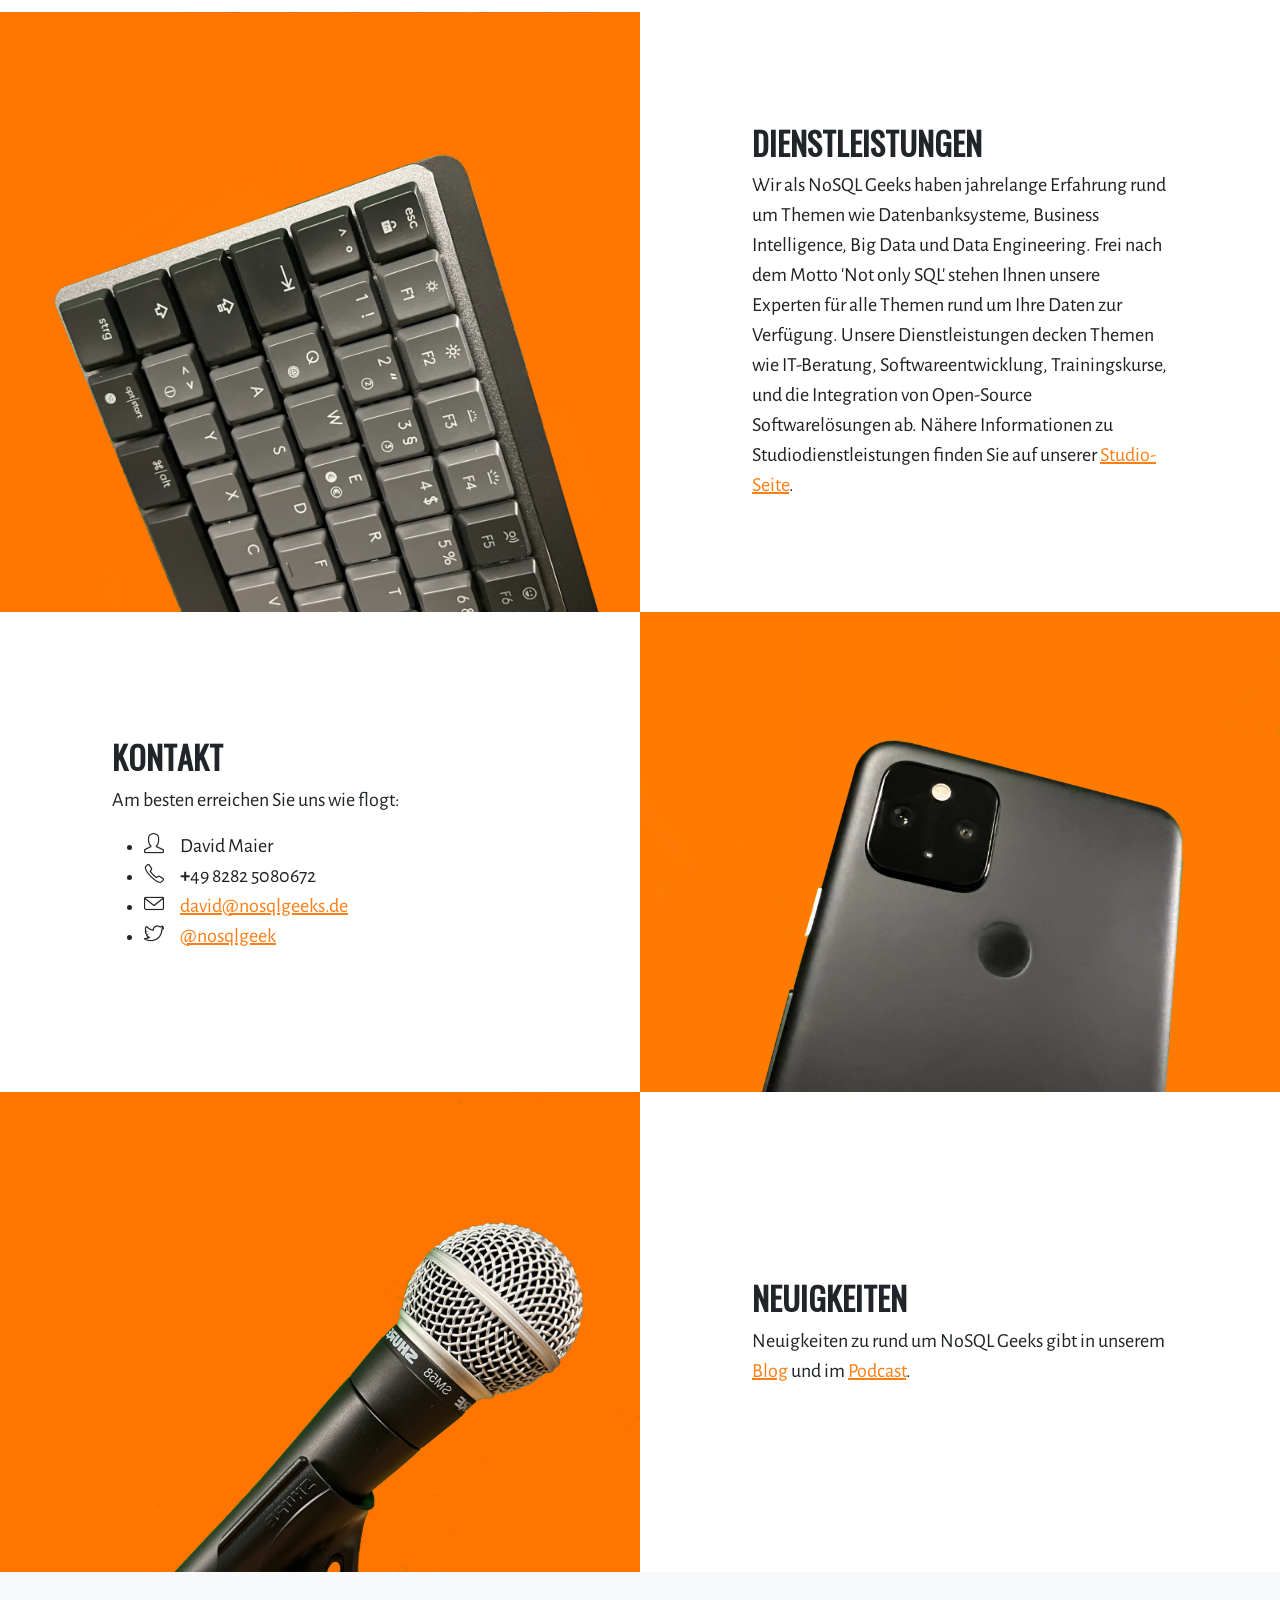
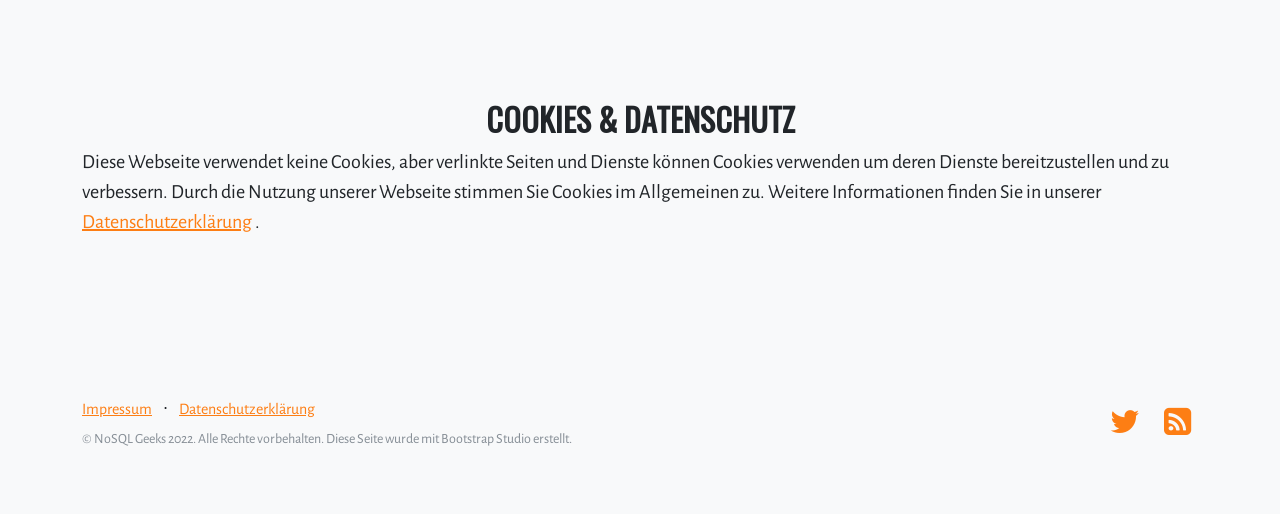
==== commit 1cb9402b: "Moved studio link the the end" ====
--- a/html/de/index.html
+++ b/html/de/index.html
@@ -23,9 +23,9 @@
     <div class="collapse navbar-collapse" id="navbarNavAltMarkup">
         <div class="navbar-nav">
             <a class="nav-item nav-link" href="#services">DIENSTLEISTUNGEN</a>
-            <a class="nav-item nav-link" href="studio.html">STUDIO</a>
             <a class="nav-item nav-link" href="#contact">KONTAKT</a>
             <a class="nav-item nav-link" href="#news">NEUIGKEITEN</a>
+            <a class="nav-item nav-link" href="studio.html">STUDIO</a>
         </div>
     </div>
 </nav>
